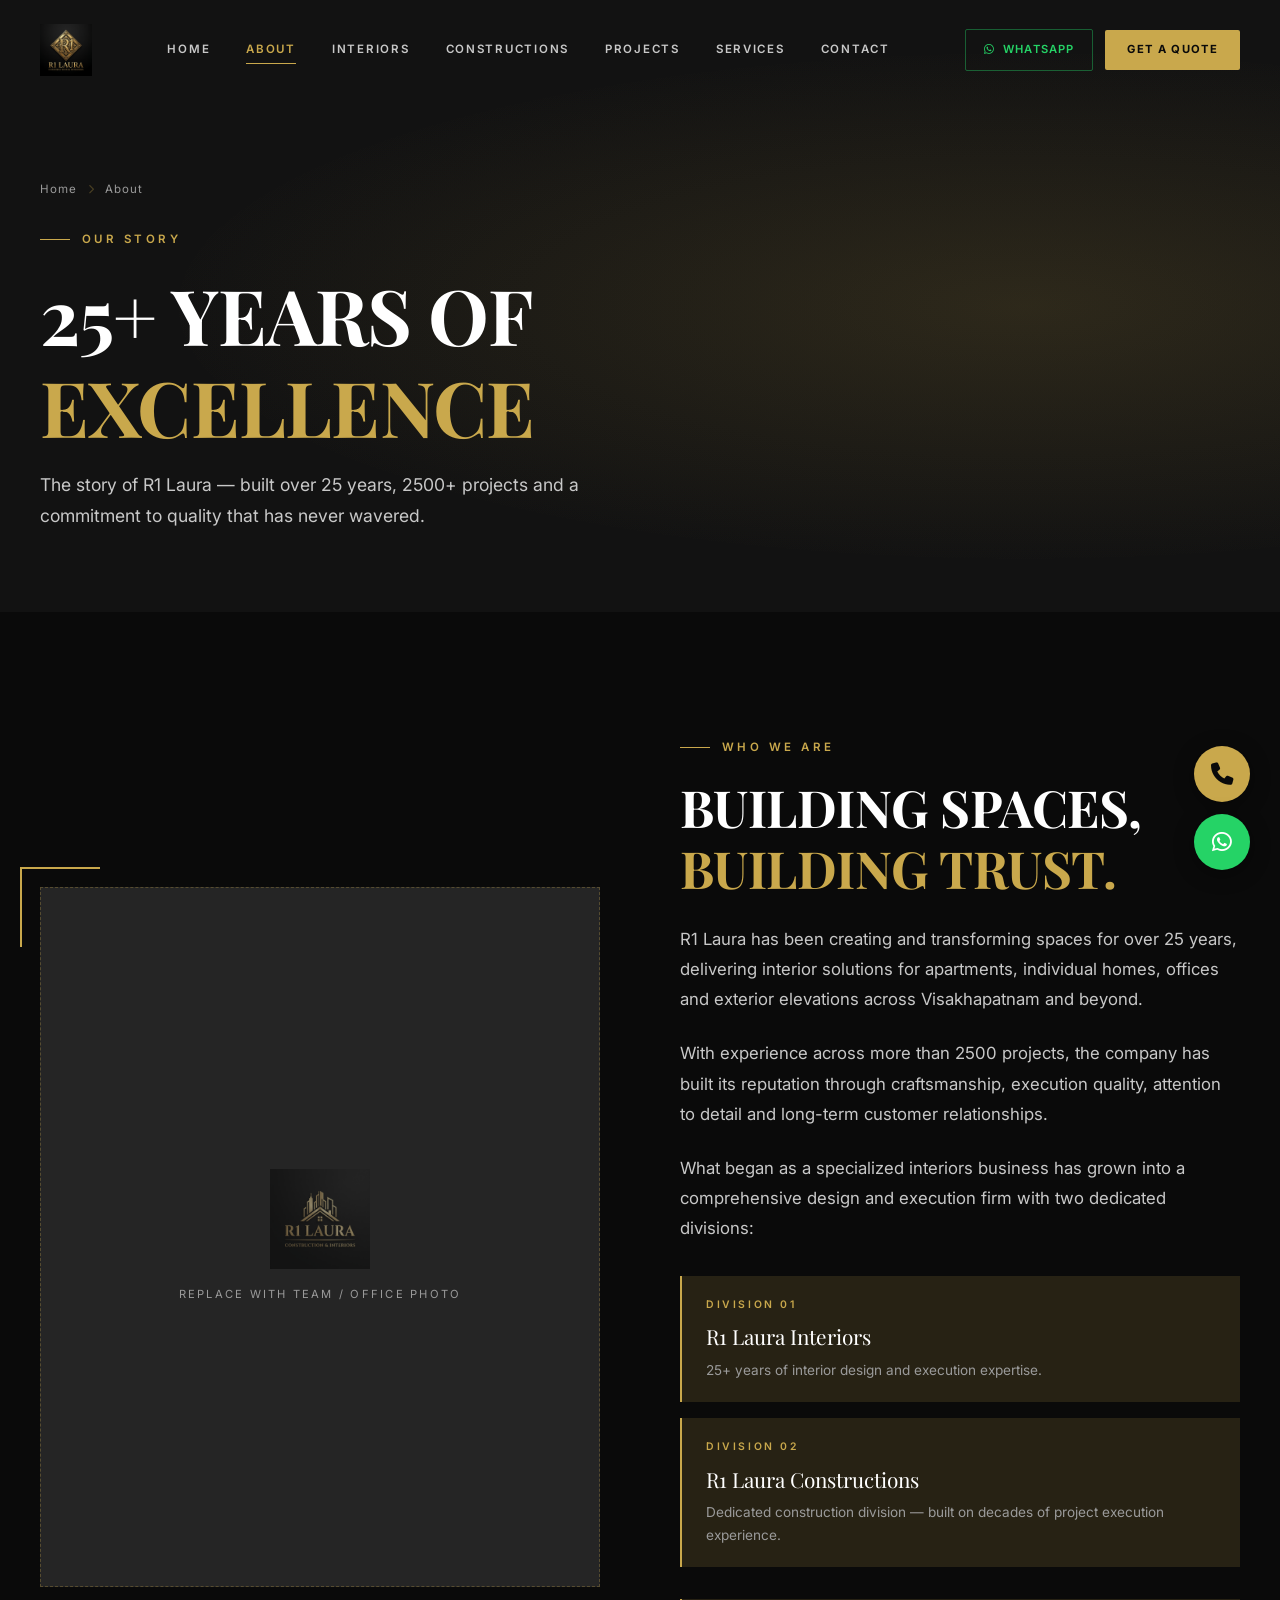
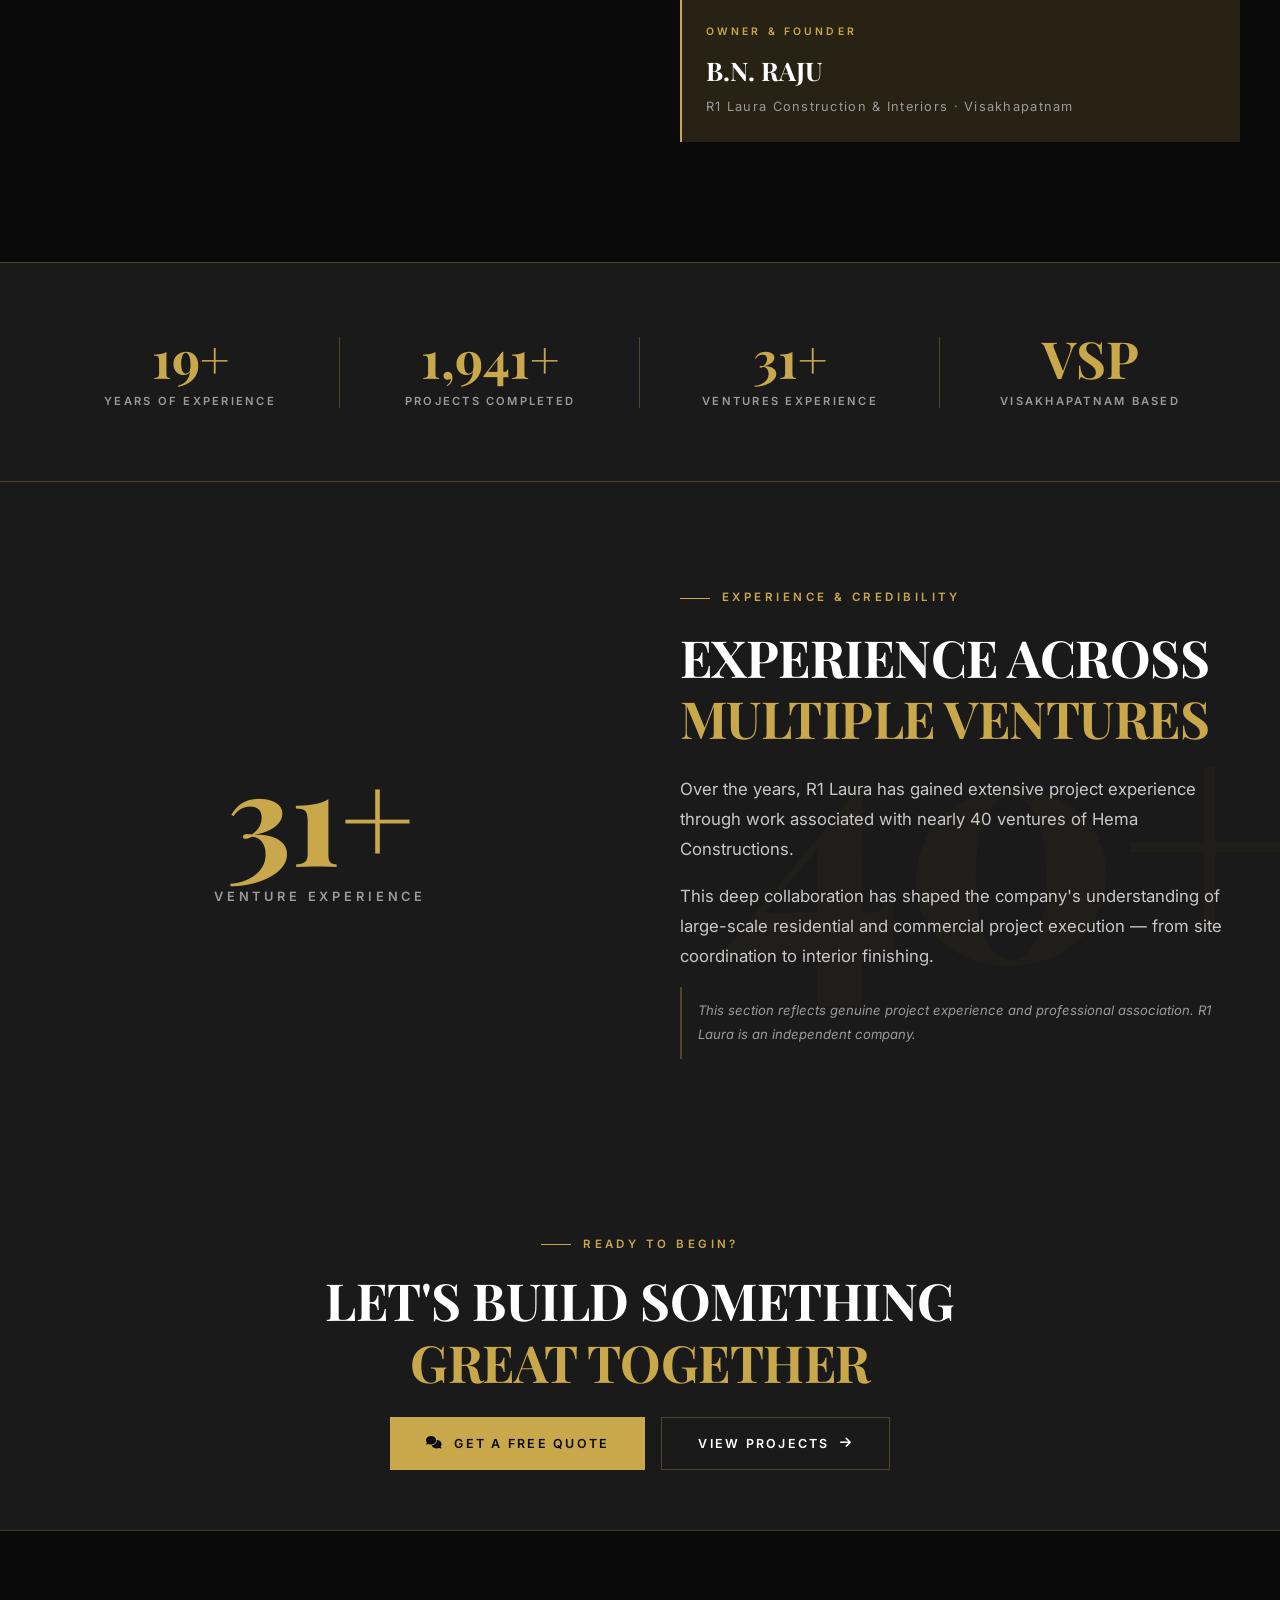
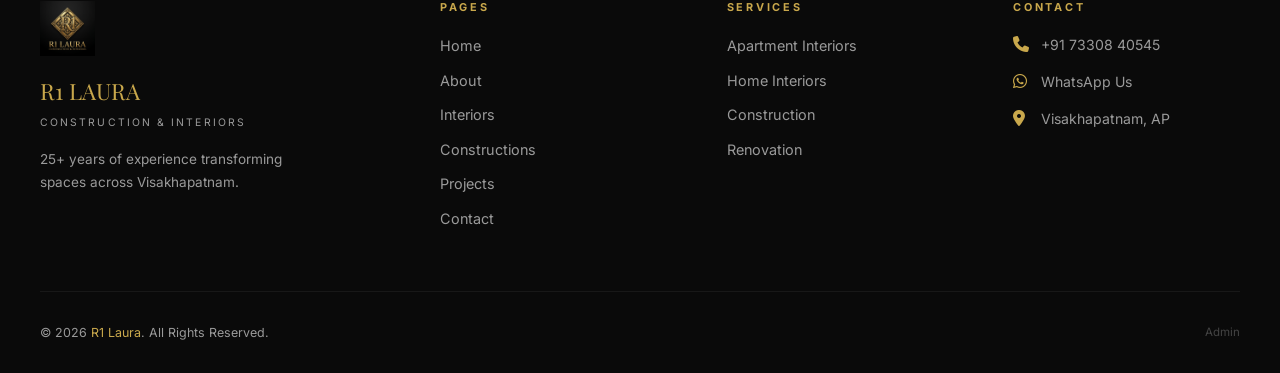
==== about.html @ e06a91b2 "Initial commit" ====
<!DOCTYPE html>
<html lang="en">
<head>
  <meta charset="UTF-8">
  <meta name="viewport" content="width=device-width, initial-scale=1.0">
  <title>About R1 Laura | 25+ Years of Interior & Construction Excellence in Visakhapatnam</title>
  <meta name="description" content="Learn about R1 Laura — Visakhapatnam's trusted interiors and construction company with 25+ years of experience, 2500+ projects and experience across 40+ ventures.">
  <link rel="stylesheet" href="css/main.css">
  <link rel="stylesheet" href="https://cdnjs.cloudflare.com/ajax/libs/font-awesome/6.5.0/css/all.min.css">
</head>
<body>

<!-- NAV -->
<nav id="main-nav" class="scrolled">
  <div class="nav-inner">
    <a href="index.html" class="nav-logo"><img src="assets/logos/logo-primary.png" alt="R1 Laura Logo"></a>
    <div class="nav-links">
      <a href="index.html">Home</a><a href="about.html" class="active">About</a><a href="interiors.html">Interiors</a><a href="constructions.html">Constructions</a><a href="projects.html">Projects</a><a href="services.html">Services</a><a href="contact.html">Contact</a>
    </div>
    <div class="nav-actions">
      <a href="#" class="nav-wa-btn" data-wa><i class="fab fa-whatsapp"></i> WhatsApp</a>
      <a href="index.html#enquiry" class="nav-quote-btn">Get a Quote</a>
    </div>
    <button class="nav-toggle" id="nav-toggle"><span></span><span></span><span></span></button>
  </div>
</nav>
<div class="mobile-menu" id="mobile-menu">
  <button id="mobile-close" style="position:absolute;top:24px;right:24px;background:none;border:none;color:var(--white);font-size:1.5rem;cursor:pointer;"><i class="fas fa-times"></i></button>
  <a href="index.html">Home</a><a href="about.html">About</a><a href="interiors.html">Interiors</a><a href="constructions.html">Constructions</a><a href="projects.html">Projects</a><a href="services.html">Services</a><a href="contact.html">Contact</a>
  <div class="mobile-menu-actions">
    <a href="#" class="btn btn-gold" data-wa><i class="fab fa-whatsapp"></i><span>WhatsApp</span></a>
    <a href="tel:+917330840545" class="btn btn-outline"><i class="fas fa-phone"></i><span>Call</span></a>
  </div>
</div>

<!-- PAGE HERO -->
<section class="page-hero" style="background:var(--dark-section);">
  <div class="page-hero-bg" style="background:radial-gradient(ellipse at 80% 50%, rgba(201,168,76,0.08) 0%, transparent 60%);"></div>
  <div class="container page-hero-content">
    <div class="breadcrumb"><a href="index.html">Home</a><i class="fas fa-chevron-right"></i><span>About</span></div>
    <div class="section-label">Our Story</div>
    <h1>25+ YEARS OF<br><span style="color:var(--gold);">EXCELLENCE</span></h1>
    <p>The story of R1 Laura — built over 25 years, 2500+ projects and a commitment to quality that has never wavered.</p>
  </div>
</section>

<!-- ABOUT DETAIL -->
<section class="section-pad" style="background:var(--black);">
  <div class="container">
    <div class="about-grid">
      <div class="about-image-wrap reveal">
        <div class="about-gold-line"></div>
        <div style="width:100%;aspect-ratio:4/5;background:var(--graphite);display:flex;align-items:center;justify-content:center;flex-direction:column;gap:16px;border:1px dashed var(--gold-border);">
          <img src="assets/logos/logo-secondary.png" alt="R1 Laura" style="height:100px;width:auto;opacity:0.5;">
          <span style="font-size:0.7rem;letter-spacing:0.2em;text-transform:uppercase;color:var(--text-grey);">Replace with team / office photo</span>
        </div>
      </div>
      <div class="about-content reveal reveal-delay-2">
        <div class="section-label">Who We Are</div>
        <h2>BUILDING SPACES,<br><span style="color:var(--gold);">BUILDING TRUST.</span></h2>
        <p>R1 Laura has been creating and transforming spaces for over 25 years, delivering interior solutions for apartments, individual homes, offices and exterior elevations across Visakhapatnam and beyond.</p>
        <p>With experience across more than 2500 projects, the company has built its reputation through craftsmanship, execution quality, attention to detail and long-term customer relationships.</p>
        <p>What began as a specialized interiors business has grown into a comprehensive design and execution firm with two dedicated divisions:</p>
        <div style="margin:2rem 0;display:flex;flex-direction:column;gap:16px;">
          <div style="padding:20px 24px;border-left:2px solid var(--gold);background:var(--gold-muted);">
            <div style="font-size:0.65rem;font-weight:600;letter-spacing:0.25em;text-transform:uppercase;color:var(--gold);margin-bottom:6px;">Division 01</div>
            <div style="font-family:var(--font-serif);font-size:1.3rem;color:var(--white);">R1 Laura Interiors</div>
            <div style="font-size:0.85rem;color:var(--text-grey);margin-top:4px;">25+ years of interior design and execution expertise.</div>
          </div>
          <div style="padding:20px 24px;border-left:2px solid var(--gold);background:var(--gold-muted);">
            <div style="font-size:0.65rem;font-weight:600;letter-spacing:0.25em;text-transform:uppercase;color:var(--gold);margin-bottom:6px;">Division 02</div>
            <div style="font-family:var(--font-serif);font-size:1.3rem;color:var(--white);">R1 Laura Constructions</div>
            <div style="font-size:0.85rem;color:var(--text-grey);margin-top:4px;">Dedicated construction division — built on decades of project execution experience.</div>
          </div>
        </div>
        <div class="about-founder">
          <div class="founder-title">Owner &amp; Founder</div>
          <div class="founder-name">B.N. RAJU</div>
          <div class="founder-sub">R1 Laura Construction &amp; Interiors · Visakhapatnam</div>
        </div>
      </div>
    </div>
  </div>
</section>

<!-- STATS -->
<section class="stats-strip">
  <div class="container">
    <div class="stats-grid">
      <div class="stat-item reveal"><div class="stat-number" data-count="25" data-suffix="+">25+</div><div class="stat-label">Years of Experience</div></div>
      <div class="stat-item reveal reveal-delay-1"><div class="stat-number" data-count="2500" data-suffix="+">2500+</div><div class="stat-label">Projects Completed</div></div>
      <div class="stat-item reveal reveal-delay-2"><div class="stat-number" data-count="40" data-suffix="+">40+</div><div class="stat-label">Ventures Experience</div></div>
      <div class="stat-item reveal reveal-delay-3"><div class="stat-number">VSP</div><div class="stat-label">Visakhapatnam Based</div></div>
    </div>
  </div>
</section>

<!-- VENTURE EXPERIENCE -->
<section class="venture-section section-pad">
  <div class="container">
    <div class="venture-inner">
      <div class="venture-stat reveal"><div class="big-number" data-count="40" data-suffix="+">40+</div><div class="big-label">Venture Experience</div></div>
      <div class="venture-content reveal reveal-delay-2">
        <div class="section-label">Experience &amp; Credibility</div>
        <h2>EXPERIENCE ACROSS<br><span style="color:var(--gold);">MULTIPLE VENTURES</span></h2>
        <p>Over the years, R1 Laura has gained extensive project experience through work associated with nearly 40 ventures of Hema Constructions.</p>
        <p>This deep collaboration has shaped the company's understanding of large-scale residential and commercial project execution — from site coordination to interior finishing.</p>
        <p style="font-size:0.82rem;color:var(--text-grey);margin-top:16px;padding:12px 16px;border-left:2px solid var(--gold-border);font-style:italic;">This section reflects genuine project experience and professional association. R1 Laura is an independent company.</p>
      </div>
    </div>
  </div>
</section>

<!-- CTA -->
<section class="section-pad-sm" style="background:var(--charcoal);">
  <div class="container text-center reveal">
    <div class="section-label" style="display:block;text-align:center;margin-bottom:1rem;">Ready to Begin?</div>
    <h2 style="margin-bottom:1.5rem;">LET'S BUILD SOMETHING<br><span style="color:var(--gold);">GREAT TOGETHER</span></h2>
    <div style="display:flex;gap:16px;justify-content:center;flex-wrap:wrap;">
      <a href="index.html#enquiry" class="btn btn-gold"><i class="fas fa-comments"></i><span>Get a Free Quote</span></a>
      <a href="projects.html" class="btn btn-outline"><span>View Projects</span><i class="fas fa-arrow-right"></i></a>
    </div>
  </div>
</section>

<!-- FOOTER -->
<footer>
  <div class="container">
    <div class="footer-grid">
      <div class="footer-brand">
        <img src="assets/logos/logo-primary.png" alt="R1 Laura">
        <div class="footer-brand-name">R1 LAURA</div>
        <div class="footer-brand-sub">Construction &amp; Interiors</div>
        <p>25+ years of experience transforming spaces across Visakhapatnam.</p>
      </div>
      <div class="footer-col"><h5>Pages</h5><div class="footer-links"><a href="index.html">Home</a><a href="about.html">About</a><a href="interiors.html">Interiors</a><a href="constructions.html">Constructions</a><a href="projects.html">Projects</a><a href="contact.html">Contact</a></div></div>
      <div class="footer-col"><h5>Services</h5><div class="footer-links"><a href="interiors.html">Apartment Interiors</a><a href="interiors.html">Home Interiors</a><a href="constructions.html">Construction</a><a href="constructions.html">Renovation</a></div></div>
      <div class="footer-col"><h5>Contact</h5>
        <div class="footer-contact-item"><i class="fas fa-phone"></i><span><a href="tel:+917330840545">+91 73308 40545</a></span></div>
        <div class="footer-contact-item"><i class="fab fa-whatsapp"></i><span><a href="#" data-wa>WhatsApp Us</a></span></div>
        <div class="footer-contact-item"><i class="fas fa-map-marker-alt"></i><span>Visakhapatnam, AP</span></div>
      </div>
    </div>
    <div class="footer-bottom"><div class="footer-copy">© 2026 <span>R1 Laura</span>. All Rights Reserved.</div><a href="admin/index.html" style="font-size:0.72rem;color:var(--text-grey);opacity:0.4;">Admin</a></div>
  </div>
</footer>

<div class="floating-btns">
  <a href="tel:+917330840545" class="float-btn float-call"><i class="fas fa-phone"></i><div class="float-btn-tooltip">Call Now</div></a>
  <a href="#" class="float-btn float-wa" data-wa><i class="fab fa-whatsapp"></i><div class="float-btn-tooltip">WhatsApp</div></a>
</div>

<script src="js/data.js"></script>
<script src="js/main.js"></script>
</body>
</html>
---- css/main.css ----
/* ============================================================
   R1 LAURA — CONSTRUCTION & INTERIORS
   Main CSS Design System
   ============================================================ */

/* Google Fonts */
@import url('https://fonts.googleapis.com/css2?family=Playfair+Display:ital,wght@0,400;0,500;0,600;0,700;0,800;0,900;1,400;1,600&family=Inter:wght@300;400;500;600;700&family=Cormorant+Garamond:ital,wght@0,300;0,400;0,500;0,600;1,300;1,400&display=swap');

/* ============================================================
   CSS CUSTOM PROPERTIES (DESIGN TOKENS)
   ============================================================ */
:root {
  /* Colors */
  --gold: #C9A84C;
  --gold-light: #E4C97A;
  --gold-dark: #9A7A2E;
  --gold-muted: rgba(201, 168, 76, 0.15);
  --gold-border: rgba(201, 168, 76, 0.3);
  --black: #0A0A0A;
  --charcoal: #1A1A1A;
  --graphite: #252525;
  --dark-section: #121212;
  --white: #FFFFFF;
  --off-white: #F5F2ED;
  --light-grey: #E8E4DE;
  --text-grey: #9A9A9A;
  --text-light: #C8C8C8;

  /* Typography */
  --font-serif: 'Playfair Display', 'Cormorant Garamond', Georgia, serif;
  --font-sans: 'Inter', -apple-system, BlinkMacSystemFont, sans-serif;

  /* Spacing */
  --section-pad: 100px;
  --section-pad-sm: 60px;

  /* Transitions */
  --transition: all 0.35s cubic-bezier(0.4, 0, 0.2, 1);
  --transition-slow: all 0.6s cubic-bezier(0.4, 0, 0.2, 1);

  /* Border radius */
  --radius-sm: 2px;
  --radius: 4px;

  /* Shadows */
  --shadow-gold: 0 4px 30px rgba(201, 168, 76, 0.15);
  --shadow-dark: 0 20px 60px rgba(0, 0, 0, 0.5);
}

/* ============================================================
   RESET & BASE
   ============================================================ */
*, *::before, *::after {
  margin: 0;
  padding: 0;
  box-sizing: border-box;
}

html {
  scroll-behavior: smooth;
  font-size: 16px;
}

body {
  font-family: var(--font-sans);
  background-color: var(--black);
  color: var(--white);
  line-height: 1.7;
  overflow-x: hidden;
  -webkit-font-smoothing: antialiased;
}

img {
  max-width: 100%;
  height: auto;
  display: block;
}

a {
  text-decoration: none;
  color: inherit;
}

ul, ol {
  list-style: none;
}

button {
  cursor: pointer;
  border: none;
  background: none;
  font-family: var(--font-sans);
}

input, textarea, select {
  font-family: var(--font-sans);
}

/* ============================================================
   TYPOGRAPHY
   ============================================================ */
h1, h2, h3, h4, h5 {
  font-family: var(--font-serif);
  font-weight: 700;
  line-height: 1.2;
  letter-spacing: -0.01em;
}

h1 { font-size: clamp(2.5rem, 6vw, 5rem); }
h2 { font-size: clamp(2rem, 4vw, 3.5rem); }
h3 { font-size: clamp(1.4rem, 2.5vw, 2rem); }
h4 { font-size: clamp(1.1rem, 1.8vw, 1.4rem); }
h5 { font-size: 1rem; }

p {
  font-size: 1.05rem;
  font-weight: 400;
  line-height: 1.8;
  color: var(--text-light);
}

.section-label {
  display: inline-block;
  font-family: var(--font-sans);
  font-size: 0.72rem;
  font-weight: 600;
  letter-spacing: 0.3em;
  text-transform: uppercase;
  color: var(--gold);
  margin-bottom: 1.2rem;
}

.section-label::before {
  content: '';
  display: inline-block;
  width: 30px;
  height: 1px;
  background: var(--gold);
  vertical-align: middle;
  margin-right: 12px;
}

/* ============================================================
   BUTTONS
   ============================================================ */
.btn {
  display: inline-flex;
  align-items: center;
  gap: 10px;
  padding: 15px 36px;
  font-family: var(--font-sans);
  font-size: 0.78rem;
  font-weight: 600;
  letter-spacing: 0.18em;
  text-transform: uppercase;
  transition: var(--transition);
  cursor: pointer;
  border: none;
  position: relative;
  overflow: hidden;
}

.btn-gold {
  background: var(--gold);
  color: var(--black);
}

.btn-gold::before {
  content: '';
  position: absolute;
  inset: 0;
  background: var(--gold-light);
  transform: translateX(-100%);
  transition: var(--transition);
}

.btn-gold:hover::before {
  transform: translateX(0);
}

.btn-gold span, .btn-gold i {
  position: relative;
  z-index: 1;
}

.btn-gold:hover {
  box-shadow: var(--shadow-gold);
}

.btn-outline {
  background: transparent;
  color: var(--white);
  border: 1px solid var(--gold-border);
}

.btn-outline:hover {
  background: var(--gold);
  color: var(--black);
  border-color: var(--gold);
}

.btn-dark {
  background: var(--charcoal);
  color: var(--white);
  border: 1px solid rgba(255,255,255,0.1);
}

.btn-dark:hover {
  background: var(--gold);
  color: var(--black);
  border-color: var(--gold);
}

.btn-sm {
  padding: 10px 24px;
  font-size: 0.72rem;
}

/* ============================================================
   LAYOUT
   ============================================================ */
.container {
  width: 100%;
  max-width: 1320px;
  margin: 0 auto;
  padding: 0 40px;
}

.container-narrow {
  max-width: 900px;
  margin: 0 auto;
  padding: 0 40px;
}

section {
  position: relative;
}

.section-pad {
  padding: var(--section-pad) 0;
}

.section-pad-sm {
  padding: var(--section-pad-sm) 0;
}

.section-dark {
  background: var(--dark-section);
}

.section-charcoal {
  background: var(--charcoal);
}

.section-offwhite {
  background: var(--off-white);
  color: var(--black);
}

.section-offwhite p {
  color: #555;
}

.section-offwhite h2,
.section-offwhite h3,
.section-offwhite h4 {
  color: var(--black);
}

/* ============================================================
   NAVIGATION
   ============================================================ */
#main-nav {
  position: fixed;
  top: 0;
  left: 0;
  right: 0;
  z-index: 1000;
  padding: 24px 0;
  transition: var(--transition);
}

#main-nav.transparent {
  background: transparent;
}

#main-nav.scrolled {
  background: rgba(10, 10, 10, 0.98);
  backdrop-filter: blur(20px);
  -webkit-backdrop-filter: blur(20px);
  padding: 14px 0;
  border-bottom: 1px solid rgba(201, 168, 76, 0.15);
  box-shadow: 0 4px 30px rgba(0,0,0,0.5);
}

.nav-inner {
  display: flex;
  align-items: center;
  justify-content: space-between;
  max-width: 1400px;
  margin: 0 auto;
  padding: 0 40px;
}

.nav-logo {
  display: flex;
  align-items: center;
  gap: 12px;
  text-decoration: none;
}

.nav-logo img {
  height: 52px;
  width: auto;
  transition: var(--transition);
}

#main-nav.scrolled .nav-logo img {
  height: 42px;
}

.nav-logo-text {
  display: flex;
  flex-direction: column;
}

.nav-logo-text .brand-name {
  font-family: var(--font-serif);
  font-size: 1.3rem;
  font-weight: 700;
  color: var(--gold);
  letter-spacing: 0.05em;
  line-height: 1;
}

.nav-logo-text .brand-sub {
  font-size: 0.6rem;
  font-weight: 500;
  letter-spacing: 0.25em;
  text-transform: uppercase;
  color: var(--text-grey);
  margin-top: 3px;
}

.nav-links {
  display: flex;
  align-items: center;
  gap: 36px;
}

.nav-links a {
  font-size: 0.72rem;
  font-weight: 600;
  letter-spacing: 0.15em;
  text-transform: uppercase;
  color: var(--text-light);
  transition: var(--transition);
  position: relative;
}

.nav-links a::after {
  content: '';
  position: absolute;
  bottom: -4px;
  left: 0;
  width: 0;
  height: 1px;
  background: var(--gold);
  transition: var(--transition);
}

.nav-links a:hover,
.nav-links a.active {
  color: var(--gold);
}

.nav-links a:hover::after,
.nav-links a.active::after {
  width: 100%;
}

.nav-actions {
  display: flex;
  align-items: center;
  gap: 12px;
}

.nav-wa-btn {
  display: flex;
  align-items: center;
  gap: 8px;
  padding: 10px 18px;
  border: 1px solid rgba(37, 211, 102, 0.4);
  color: #25D366;
  font-size: 0.7rem;
  font-weight: 600;
  letter-spacing: 0.1em;
  text-transform: uppercase;
  transition: var(--transition);
  border-radius: 2px;
}

.nav-wa-btn:hover {
  background: #25D366;
  color: var(--white);
  border-color: #25D366;
}

.nav-quote-btn {
  padding: 10px 22px;
  background: var(--gold);
  color: var(--black);
  font-size: 0.7rem;
  font-weight: 700;
  letter-spacing: 0.12em;
  text-transform: uppercase;
  transition: var(--transition);
  border-radius: 2px;
}

.nav-quote-btn:hover {
  background: var(--gold-light);
  box-shadow: var(--shadow-gold);
}

/* Mobile nav toggle */
.nav-toggle {
  display: none;
  flex-direction: column;
  gap: 5px;
  cursor: pointer;
  padding: 4px;
}

.nav-toggle span {
  display: block;
  width: 24px;
  height: 2px;
  background: var(--white);
  transition: var(--transition);
}

.nav-toggle.open span:nth-child(1) {
  transform: translateY(7px) rotate(45deg);
}

.nav-toggle.open span:nth-child(2) {
  opacity: 0;
}

.nav-toggle.open span:nth-child(3) {
  transform: translateY(-7px) rotate(-45deg);
}

/* Mobile menu */
.mobile-menu {
  display: none;
  position: fixed;
  top: 0;
  left: 0;
  right: 0;
  bottom: 0;
  background: rgba(10,10,10,0.98);
  backdrop-filter: blur(20px);
  z-index: 999;
  flex-direction: column;
  align-items: center;
  justify-content: center;
  gap: 32px;
  padding: 80px 40px 40px;
}

.mobile-menu.open {
  display: flex;
}

.mobile-menu a {
  font-family: var(--font-serif);
  font-size: 2rem;
  color: var(--text-light);
  transition: var(--transition);
  text-align: center;
}

.mobile-menu a:hover {
  color: var(--gold);
}

.mobile-menu-actions {
  display: flex;
  gap: 16px;
  margin-top: 20px;
  flex-wrap: wrap;
  justify-content: center;
}

/* ============================================================
   HERO SECTION
   ============================================================ */
.hero {
  position: relative;
  height: 100vh;
  min-height: 700px;
  display: flex;
  align-items: center;
  overflow: hidden;
}

.hero-bg {
  position: absolute;
  inset: 0;
  background-size: cover;
  background-position: center;
  background-repeat: no-repeat;
  transform: scale(1.05);
  animation: heroZoom 12s ease-out forwards;
}

@keyframes heroZoom {
  to { transform: scale(1); }
}

.hero-overlay {
  position: absolute;
  inset: 0;
  background: linear-gradient(
    135deg,
    rgba(0,0,0,0.85) 0%,
    rgba(0,0,0,0.6) 50%,
    rgba(0,0,0,0.4) 100%
  );
}

.hero-content {
  position: relative;
  z-index: 2;
  max-width: 1400px;
  margin: 0 auto;
  padding: 0 40px;
  padding-top: 80px;
}

.hero-label {
  display: inline-flex;
  align-items: center;
  gap: 12px;
  font-size: 0.7rem;
  font-weight: 600;
  letter-spacing: 0.35em;
  text-transform: uppercase;
  color: var(--gold);
  margin-bottom: 1.5rem;
  animation: fadeUp 0.8s ease-out 0.3s both;
}

.hero-label::before {
  content: '';
  display: block;
  width: 40px;
  height: 1px;
  background: var(--gold);
}

.hero-title {
  font-family: var(--font-serif);
  font-size: clamp(3rem, 7vw, 6.5rem);
  font-weight: 800;
  line-height: 1.05;
  color: var(--white);
  margin-bottom: 1.5rem;
  animation: fadeUp 0.8s ease-out 0.5s both;
}

.hero-title span {
  display: block;
  color: var(--gold);
}

.hero-desc {
  font-size: 1.1rem;
  line-height: 1.8;
  color: rgba(255,255,255,0.75);
  max-width: 560px;
  margin-bottom: 2.5rem;
  animation: fadeUp 0.8s ease-out 0.7s both;
}

.hero-stats {
  display: flex;
  gap: 40px;
  margin-bottom: 3rem;
  animation: fadeUp 0.8s ease-out 0.9s both;
}

.hero-stat-item {
  display: flex;
  flex-direction: column;
  gap: 4px;
}

.hero-stat-num {
  font-family: var(--font-serif);
  font-size: 2.2rem;
  font-weight: 700;
  color: var(--gold);
  line-height: 1;
}

.hero-stat-label {
  font-size: 0.65rem;
  font-weight: 600;
  letter-spacing: 0.2em;
  text-transform: uppercase;
  color: var(--text-grey);
}

.hero-stat-divider {
  width: 1px;
  background: rgba(255,255,255,0.15);
  align-self: stretch;
}

.hero-actions {
  display: flex;
  gap: 16px;
  flex-wrap: wrap;
  animation: fadeUp 0.8s ease-out 1.1s both;
}

.hero-location {
  position: absolute;
  bottom: 40px;
  right: 40px;
  display: flex;
  align-items: center;
  gap: 8px;
  font-size: 0.7rem;
  font-weight: 600;
  letter-spacing: 0.2em;
  text-transform: uppercase;
  color: rgba(255,255,255,0.5);
  z-index: 2;
}

.hero-location i {
  color: var(--gold);
}

.hero-scroll {
  position: absolute;
  bottom: 40px;
  left: 50%;
  transform: translateX(-50%);
  display: flex;
  flex-direction: column;
  align-items: center;
  gap: 8px;
  cursor: pointer;
  z-index: 2;
  animation: fadeUp 0.8s ease-out 1.3s both;
}

.hero-scroll span {
  font-size: 0.6rem;
  font-weight: 600;
  letter-spacing: 0.3em;
  text-transform: uppercase;
  color: rgba(255,255,255,0.4);
}

.scroll-line {
  width: 1px;
  height: 50px;
  background: linear-gradient(to bottom, var(--gold), transparent);
  animation: scrollLine 2s ease-in-out infinite;
}

@keyframes scrollLine {
  0% { transform: scaleY(0); transform-origin: top; }
  50% { transform: scaleY(1); transform-origin: top; }
  51% { transform: scaleY(1); transform-origin: bottom; }
  100% { transform: scaleY(0); transform-origin: bottom; }
}

/* ============================================================
   STATS STRIP
   ============================================================ */
.stats-strip {
  background: var(--charcoal);
  border-top: 1px solid var(--gold-border);
  border-bottom: 1px solid var(--gold-border);
  padding: 50px 0;
}

.stats-grid {
  display: grid;
  grid-template-columns: repeat(4, 1fr);
  gap: 0;
}

.stat-item {
  padding: 20px 40px;
  text-align: center;
  position: relative;
}

.stat-item:not(:last-child)::after {
  content: '';
  position: absolute;
  right: 0;
  top: 20%;
  height: 60%;
  width: 1px;
  background: var(--gold-border);
}

.stat-number {
  font-family: var(--font-serif);
  font-size: clamp(2.5rem, 4vw, 4rem);
  font-weight: 700;
  color: var(--gold);
  line-height: 1;
  margin-bottom: 8px;
}

.stat-label {
  font-size: 0.7rem;
  font-weight: 600;
  letter-spacing: 0.2em;
  text-transform: uppercase;
  color: var(--text-grey);
}

/* ============================================================
   ABOUT SECTION
   ============================================================ */
.about-section {
  padding: var(--section-pad) 0;
  background: var(--black);
}

.about-grid {
  display: grid;
  grid-template-columns: 1fr 1fr;
  gap: 80px;
  align-items: center;
}

.about-image-wrap {
  position: relative;
}

.about-image-main {
  width: 100%;
  aspect-ratio: 4/5;
  object-fit: cover;
  display: block;
}

.about-image-accent {
  position: absolute;
  bottom: -40px;
  right: -40px;
  width: 55%;
  aspect-ratio: 1;
  object-fit: cover;
  border: 4px solid var(--charcoal);
  box-shadow: var(--shadow-dark);
}

.about-gold-line {
  position: absolute;
  top: -20px;
  left: -20px;
  width: 80px;
  height: 80px;
  border-top: 2px solid var(--gold);
  border-left: 2px solid var(--gold);
}

.about-content {
  padding: 20px 0;
}

.about-content h2 {
  margin-bottom: 1.5rem;
  color: var(--white);
}

.about-content p {
  margin-bottom: 1.5rem;
}

.about-founder {
  margin-top: 2rem;
  padding: 24px;
  border-left: 2px solid var(--gold);
  background: var(--gold-muted);
}

.founder-title {
  font-size: 0.65rem;
  font-weight: 600;
  letter-spacing: 0.3em;
  text-transform: uppercase;
  color: var(--gold);
  margin-bottom: 8px;
}

.founder-name {
  font-family: var(--font-serif);
  font-size: 1.6rem;
  font-weight: 700;
  color: var(--white);
}

.founder-sub {
  font-size: 0.8rem;
  color: var(--text-grey);
  margin-top: 4px;
  letter-spacing: 0.1em;
}

/* ============================================================
   DIVISIONS SECTION
   ============================================================ */
.divisions-section {
  background: var(--dark-section);
  padding: var(--section-pad) 0;
}

.divisions-header {
  text-align: center;
  margin-bottom: 60px;
}

.divisions-grid {
  display: grid;
  grid-template-columns: 1fr 1fr;
  gap: 3px;
}

.division-card {
  position: relative;
  overflow: hidden;
  min-height: 600px;
  display: flex;
  align-items: flex-end;
}

.division-bg {
  position: absolute;
  inset: 0;
  background-size: cover;
  background-position: center;
  transition: var(--transition-slow);
}

.division-card:hover .division-bg {
  transform: scale(1.05);
}

.division-overlay {
  position: absolute;
  inset: 0;
  background: linear-gradient(
    to top,
    rgba(0,0,0,0.95) 0%,
    rgba(0,0,0,0.6) 50%,
    rgba(0,0,0,0.2) 100%
  );
}

.division-content {
  position: relative;
  z-index: 2;
  padding: 50px 50px;
  width: 100%;
}

.division-tag {
  display: inline-block;
  font-size: 0.65rem;
  font-weight: 600;
  letter-spacing: 0.3em;
  text-transform: uppercase;
  color: var(--gold);
  margin-bottom: 16px;
  padding: 4px 12px;
  border: 1px solid var(--gold-border);
}

.division-content h3 {
  font-size: clamp(1.8rem, 3vw, 2.5rem);
  color: var(--white);
  margin-bottom: 1rem;
}

.division-content p {
  font-size: 0.95rem;
  margin-bottom: 1.5rem;
  max-width: 400px;
}

.division-services {
  display: flex;
  flex-wrap: wrap;
  gap: 8px;
  margin-bottom: 2rem;
}

.service-tag {
  font-size: 0.65rem;
  font-weight: 500;
  letter-spacing: 0.1em;
  text-transform: uppercase;
  color: var(--text-grey);
  padding: 5px 12px;
  border: 1px solid rgba(255,255,255,0.1);
}

/* ============================================================
   PROJECTS SECTION
   ============================================================ */
.projects-section {
  padding: var(--section-pad) 0;
  background: var(--black);
}

.projects-header {
  text-align: center;
  margin-bottom: 50px;
}

.filter-tabs {
  display: flex;
  justify-content: center;
  flex-wrap: wrap;
  gap: 8px;
  margin-bottom: 50px;
}

.filter-tab {
  padding: 9px 20px;
  font-size: 0.7rem;
  font-weight: 600;
  letter-spacing: 0.15em;
  text-transform: uppercase;
  color: var(--text-grey);
  border: 1px solid rgba(255,255,255,0.1);
  background: transparent;
  cursor: pointer;
  transition: var(--transition);
  border-radius: 2px;
}

.filter-tab:hover,
.filter-tab.active {
  color: var(--black);
  background: var(--gold);
  border-color: var(--gold);
}

.projects-grid {
  display: grid;
  grid-template-columns: repeat(3, 1fr);
  gap: 24px;
}

.project-card {
  position: relative;
  overflow: hidden;
  cursor: pointer;
  background: var(--charcoal);
}

.project-card-img {
  aspect-ratio: 4/3;
  object-fit: cover;
  width: 100%;
  transition: var(--transition-slow);
  display: block;
}

.project-card:hover .project-card-img {
  transform: scale(1.08);
}

.project-card-overlay {
  position: absolute;
  inset: 0;
  background: linear-gradient(to top, rgba(0,0,0,0.9) 0%, transparent 60%);
  opacity: 0;
  transition: var(--transition);
}

.project-card:hover .project-card-overlay {
  opacity: 1;
}

.project-card-info {
  position: absolute;
  bottom: 0;
  left: 0;
  right: 0;
  padding: 24px;
  transform: translateY(20px);
  opacity: 0;
  transition: var(--transition);
}

.project-card:hover .project-card-info {
  transform: translateY(0);
  opacity: 1;
}

.project-card-label {
  font-size: 0.62rem;
  font-weight: 600;
  letter-spacing: 0.2em;
  text-transform: uppercase;
  color: var(--gold);
  margin-bottom: 6px;
}

.project-card-title {
  font-family: var(--font-serif);
  font-size: 1.2rem;
  color: var(--white);
}

.project-card-location {
  font-size: 0.75rem;
  color: var(--text-grey);
  margin-top: 4px;
}

/* Placeholder cards */
.project-placeholder {
  aspect-ratio: 4/3;
  background: var(--graphite);
  display: flex;
  align-items: center;
  justify-content: center;
  flex-direction: column;
  gap: 12px;
  border: 1px dashed rgba(201,168,76,0.2);
}

.project-placeholder i {
  font-size: 2rem;
  color: var(--gold-border);
}

.project-placeholder span {
  font-size: 0.7rem;
  letter-spacing: 0.2em;
  text-transform: uppercase;
  color: var(--text-grey);
}

/* ============================================================
   HEMA CONSTRUCTIONS SECTION
   ============================================================ */
.venture-section {
  padding: var(--section-pad) 0;
  background: var(--charcoal);
  position: relative;
  overflow: hidden;
}

.venture-section::before {
  content: '40+';
  position: absolute;
  right: -20px;
  top: 50%;
  transform: translateY(-50%);
  font-family: var(--font-serif);
  font-size: 20rem;
  font-weight: 900;
  color: rgba(201,168,76,0.03);
  line-height: 1;
  pointer-events: none;
  user-select: none;
}

.venture-inner {
  display: grid;
  grid-template-columns: 1fr 1fr;
  gap: 80px;
  align-items: center;
}

.venture-stat {
  text-align: center;
}

.venture-stat .big-number {
  font-family: var(--font-serif);
  font-size: clamp(5rem, 10vw, 9rem);
  font-weight: 800;
  color: var(--gold);
  line-height: 1;
}

.venture-stat .big-label {
  font-size: 0.8rem;
  font-weight: 600;
  letter-spacing: 0.3em;
  text-transform: uppercase;
  color: var(--text-grey);
  margin-top: 8px;
}

.venture-content h2 {
  margin-bottom: 1.5rem;
}

.venture-content p {
  margin-bottom: 1rem;
}

/* ============================================================
   WHY CHOOSE US
   ============================================================ */
.why-section {
  padding: var(--section-pad) 0;
  background: var(--black);
}

.why-grid {
  display: grid;
  grid-template-columns: repeat(4, 1fr);
  gap: 1px;
  background: var(--gold-border);
  border: 1px solid var(--gold-border);
}

.why-card {
  background: var(--charcoal);
  padding: 40px 30px;
  transition: var(--transition);
}

.why-card:hover {
  background: var(--graphite);
}

.why-icon {
  width: 48px;
  height: 48px;
  border: 1px solid var(--gold-border);
  display: flex;
  align-items: center;
  justify-content: center;
  margin-bottom: 20px;
  transition: var(--transition);
}

.why-card:hover .why-icon {
  background: var(--gold);
  border-color: var(--gold);
}

.why-icon i {
  color: var(--gold);
  font-size: 1.2rem;
  transition: var(--transition);
}

.why-card:hover .why-icon i {
  color: var(--black);
}

.why-card h4 {
  font-size: 1rem;
  margin-bottom: 10px;
  color: var(--white);
}

.why-card p {
  font-size: 0.85rem;
  color: var(--text-grey);
  line-height: 1.6;
}

/* ============================================================
   PROCESS SECTION
   ============================================================ */
.process-section {
  padding: var(--section-pad) 0;
  background: var(--dark-section);
}

.process-grid {
  display: grid;
  grid-template-columns: repeat(6, 1fr);
  gap: 0;
  position: relative;
}

.process-grid::before {
  content: '';
  position: absolute;
  top: 40px;
  left: 10%;
  right: 10%;
  height: 1px;
  background: var(--gold-border);
}

.process-step {
  padding: 20px 20px;
  text-align: center;
  position: relative;
}

.step-number {
  width: 80px;
  height: 80px;
  background: var(--charcoal);
  border: 1px solid var(--gold-border);
  border-radius: 50%;
  display: flex;
  align-items: center;
  justify-content: center;
  margin: 0 auto 24px;
  font-family: var(--font-serif);
  font-size: 1.4rem;
  font-weight: 700;
  color: var(--gold);
  position: relative;
  z-index: 1;
  transition: var(--transition);
}

.process-step:hover .step-number {
  background: var(--gold);
  color: var(--black);
  border-color: var(--gold);
}

.step-title {
  font-family: var(--font-serif);
  font-size: 1rem;
  font-weight: 600;
  color: var(--white);
  margin-bottom: 8px;
}

.step-desc {
  font-size: 0.82rem;
  color: var(--text-grey);
  line-height: 1.6;
}

/* ============================================================
   TESTIMONIALS
   ============================================================ */
.testimonials-section {
  padding: var(--section-pad) 0;
  background: var(--charcoal);
}

.testimonials-header {
  text-align: center;
  margin-bottom: 60px;
}

.testimonials-grid {
  display: grid;
  grid-template-columns: repeat(3, 1fr);
  gap: 24px;
}

.testimonial-card {
  background: var(--graphite);
  padding: 40px 36px;
  border: 1px solid var(--gold-border);
  position: relative;
  transition: var(--transition);
}

.testimonial-card::before {
  content: '"';
  position: absolute;
  top: 20px;
  left: 30px;
  font-family: var(--font-serif);
  font-size: 5rem;
  color: var(--gold);
  opacity: 0.2;
  line-height: 1;
}

.testimonial-card:hover {
  border-color: var(--gold);
  transform: translateY(-4px);
  box-shadow: var(--shadow-gold);
}

.testimonial-text {
  font-size: 0.95rem;
  line-height: 1.8;
  color: var(--text-light);
  margin-bottom: 24px;
  position: relative;
  z-index: 1;
}

.testimonial-author {
  border-top: 1px solid var(--gold-border);
  padding-top: 16px;
}

.author-name {
  font-family: var(--font-serif);
  font-size: 1rem;
  color: var(--white);
}

.author-project {
  font-size: 0.7rem;
  letter-spacing: 0.1em;
  color: var(--gold);
  text-transform: uppercase;
  margin-top: 4px;
}

/* ============================================================
   ENQUIRY SECTION
   ============================================================ */
.enquiry-section {
  padding: var(--section-pad) 0;
  background: var(--black);
}

.enquiry-inner {
  display: grid;
  grid-template-columns: 1fr 1.4fr;
  gap: 80px;
  align-items: start;
}

.enquiry-info h2 {
  margin-bottom: 1.5rem;
}

.enquiry-info p {
  margin-bottom: 2rem;
}

.enquiry-contact-items {
  display: flex;
  flex-direction: column;
  gap: 20px;
}

.enquiry-contact-item {
  display: flex;
  align-items: center;
  gap: 16px;
}

.contact-icon {
  width: 44px;
  height: 44px;
  border: 1px solid var(--gold-border);
  display: flex;
  align-items: center;
  justify-content: center;
  flex-shrink: 0;
}

.contact-icon i {
  color: var(--gold);
  font-size: 1rem;
}

.contact-item-label {
  font-size: 0.65rem;
  font-weight: 600;
  letter-spacing: 0.2em;
  text-transform: uppercase;
  color: var(--text-grey);
}

.contact-item-value {
  font-size: 1rem;
  color: var(--white);
  margin-top: 2px;
}

/* Form styles */
.enquiry-form {
  background: var(--charcoal);
  padding: 50px;
  border: 1px solid var(--gold-border);
}

.form-title {
  font-family: var(--font-serif);
  font-size: 1.8rem;
  color: var(--white);
  margin-bottom: 2rem;
}

.form-grid {
  display: grid;
  grid-template-columns: 1fr 1fr;
  gap: 20px;
}

.form-group {
  display: flex;
  flex-direction: column;
  gap: 8px;
}

.form-group.full {
  grid-column: 1 / -1;
}

.form-group label {
  font-size: 0.68rem;
  font-weight: 600;
  letter-spacing: 0.15em;
  text-transform: uppercase;
  color: var(--text-grey);
}

.form-group label .required {
  color: var(--gold);
  margin-left: 4px;
}

.form-control {
  background: var(--graphite);
  border: 1px solid rgba(255,255,255,0.1);
  color: var(--white);
  padding: 14px 18px;
  font-size: 0.95rem;
  outline: none;
  transition: var(--transition);
  border-radius: 2px;
  width: 100%;
}

.form-control:focus {
  border-color: var(--gold);
  background: rgba(201,168,76,0.05);
}

.form-control::placeholder {
  color: rgba(255,255,255,0.2);
}

select.form-control {
  appearance: none;
  background-image: url("data:image/svg+xml,%3Csvg xmlns='http://www.w3.org/2000/svg' width='12' height='8' viewBox='0 0 12 8'%3E%3Cpath fill='%23C9A84C' d='M1 1l5 5 5-5'/%3E%3C/svg%3E");
  background-repeat: no-repeat;
  background-position: right 16px center;
  padding-right: 40px;
  cursor: pointer;
}

select.form-control option {
  background: var(--graphite);
  color: var(--white);
}

textarea.form-control {
  resize: vertical;
  min-height: 110px;
}

.form-submit {
  margin-top: 10px;
  width: 100%;
  padding: 18px;
  background: var(--gold);
  color: var(--black);
  font-size: 0.8rem;
  font-weight: 700;
  letter-spacing: 0.2em;
  text-transform: uppercase;
  border: none;
  cursor: pointer;
  transition: var(--transition);
  display: flex;
  align-items: center;
  justify-content: center;
  gap: 10px;
}

.form-submit:hover {
  background: var(--gold-light);
  box-shadow: var(--shadow-gold);
}

.form-note {
  margin-top: 12px;
  font-size: 0.75rem;
  color: var(--text-grey);
  text-align: center;
}

/* ============================================================
   CONTACT SECTION
   ============================================================ */
.contact-section {
  padding: var(--section-pad) 0;
  background: var(--dark-section);
}

.map-placeholder {
  width: 100%;
  height: 350px;
  background: var(--graphite);
  display: flex;
  align-items: center;
  justify-content: center;
  flex-direction: column;
  gap: 12px;
  border: 1px dashed var(--gold-border);
  margin-top: 40px;
}

.map-placeholder i {
  font-size: 2.5rem;
  color: var(--gold-border);
}

.map-placeholder span {
  font-size: 0.75rem;
  letter-spacing: 0.2em;
  color: var(--text-grey);
}

/* ============================================================
   FOOTER
   ============================================================ */
footer {
  background: var(--black);
  border-top: 1px solid var(--gold-border);
  padding: 70px 0 30px;
}

.footer-grid {
  display: grid;
  grid-template-columns: 1.5fr 1fr 1fr 1fr;
  gap: 60px;
  margin-bottom: 60px;
}

.footer-brand img {
  height: 55px;
  width: auto;
  margin-bottom: 16px;
}

.footer-brand-name {
  font-family: var(--font-serif);
  font-size: 1.4rem;
  color: var(--gold);
  margin-bottom: 4px;
}

.footer-brand-sub {
  font-size: 0.65rem;
  letter-spacing: 0.2em;
  text-transform: uppercase;
  color: var(--text-grey);
  margin-bottom: 16px;
}

.footer-brand p {
  font-size: 0.85rem;
  line-height: 1.7;
  color: var(--text-grey);
  max-width: 280px;
}

.footer-col h5 {
  font-family: var(--font-sans);
  font-size: 0.68rem;
  font-weight: 700;
  letter-spacing: 0.25em;
  text-transform: uppercase;
  color: var(--gold);
  margin-bottom: 20px;
}

.footer-links {
  display: flex;
  flex-direction: column;
  gap: 10px;
}

.footer-links a {
  font-size: 0.9rem;
  color: var(--text-grey);
  transition: var(--transition);
  display: inline-flex;
  align-items: center;
  gap: 8px;
}

.footer-links a:hover {
  color: var(--gold);
  padding-left: 6px;
}

.footer-contact-item {
  display: flex;
  align-items: flex-start;
  gap: 12px;
  margin-bottom: 16px;
}

.footer-contact-item i {
  color: var(--gold);
  margin-top: 2px;
  width: 16px;
  flex-shrink: 0;
}

.footer-contact-item span {
  font-size: 0.88rem;
  color: var(--text-grey);
  line-height: 1.5;
}

.footer-contact-item a {
  color: var(--text-grey);
  transition: var(--transition);
}

.footer-contact-item a:hover {
  color: var(--gold);
}

.footer-bottom {
  border-top: 1px solid rgba(255,255,255,0.06);
  padding-top: 30px;
  display: flex;
  align-items: center;
  justify-content: space-between;
}

.footer-copy {
  font-size: 0.78rem;
  color: var(--text-grey);
}

.footer-copy span {
  color: var(--gold);
}

/* ============================================================
   FLOATING BUTTONS
   ============================================================ */
.floating-btns {
  position: fixed;
  bottom: 30px;
  right: 30px;
  display: flex;
  flex-direction: column;
  gap: 12px;
  z-index: 900;
}

.float-btn {
  width: 56px;
  height: 56px;
  border-radius: 50%;
  display: flex;
  align-items: center;
  justify-content: center;
  font-size: 1.4rem;
  box-shadow: 0 4px 20px rgba(0,0,0,0.4);
  transition: var(--transition);
  position: relative;
  cursor: pointer;
  text-decoration: none;
}

.float-btn:hover {
  transform: scale(1.1);
  box-shadow: 0 8px 30px rgba(0,0,0,0.5);
}

.float-wa {
  background: #25D366;
  color: var(--white);
}

.float-call {
  background: var(--gold);
  color: var(--black);
}

.float-btn-tooltip {
  position: absolute;
  right: 68px;
  top: 50%;
  transform: translateY(-50%);
  background: rgba(10,10,10,0.9);
  color: var(--white);
  font-size: 0.7rem;
  font-weight: 600;
  letter-spacing: 0.1em;
  text-transform: uppercase;
  padding: 6px 12px;
  white-space: nowrap;
  pointer-events: none;
  opacity: 0;
  transition: var(--transition);
  border: 1px solid rgba(255,255,255,0.1);
}

.float-btn:hover .float-btn-tooltip {
  opacity: 1;
}

/* ============================================================
   PAGE HERO (Inner pages)
   ============================================================ */
.page-hero {
  padding: 180px 0 80px;
  background: var(--dark-section);
  position: relative;
  overflow: hidden;
}

.page-hero::before {
  content: '';
  position: absolute;
  inset: 0;
  background: radial-gradient(ellipse at 80% 50%, rgba(201,168,76,0.08) 0%, transparent 60%);
}

.page-hero-content {
  position: relative;
  z-index: 1;
}

.page-hero h1 {
  color: var(--white);
  margin-bottom: 1rem;
}

.page-hero p {
  font-size: 1.1rem;
  max-width: 600px;
  margin-top: 1rem;
}

.page-hero-bg {
  position: absolute;
  inset: 0;
  background-size: cover;
  background-position: center;
}

.page-hero-bg-overlay {
  position: absolute;
  inset: 0;
  background: linear-gradient(to right, rgba(0,0,0,0.9) 40%, rgba(0,0,0,0.5) 100%);
}

/* ============================================================
   SERVICE CARDS
   ============================================================ */
.services-grid {
  display: grid;
  grid-template-columns: repeat(3, 1fr);
  gap: 24px;
}

.service-card {
  background: var(--charcoal);
  border: 1px solid rgba(255,255,255,0.06);
  padding: 40px 30px;
  transition: var(--transition);
  position: relative;
  overflow: hidden;
}

.service-card::after {
  content: '';
  position: absolute;
  bottom: 0;
  left: 0;
  right: 0;
  height: 2px;
  background: var(--gold);
  transform: scaleX(0);
  transition: var(--transition);
}

.service-card:hover::after {
  transform: scaleX(1);
}

.service-card:hover {
  border-color: var(--gold-border);
  transform: translateY(-4px);
  box-shadow: var(--shadow-dark);
}

.service-card-icon {
  width: 52px;
  height: 52px;
  border: 1px solid var(--gold-border);
  display: flex;
  align-items: center;
  justify-content: center;
  margin-bottom: 20px;
  transition: var(--transition);
}

.service-card-icon i {
  color: var(--gold);
  font-size: 1.3rem;
  transition: var(--transition);
}

.service-card:hover .service-card-icon {
  background: var(--gold);
}

.service-card:hover .service-card-icon i {
  color: var(--black);
}

.service-card h4 {
  margin-bottom: 12px;
  color: var(--white);
}

.service-card p {
  font-size: 0.88rem;
  color: var(--text-grey);
  line-height: 1.7;
}

/* ============================================================
   ANIMATIONS
   ============================================================ */
@keyframes fadeUp {
  from {
    opacity: 0;
    transform: translateY(30px);
  }
  to {
    opacity: 1;
    transform: translateY(0);
  }
}

@keyframes fadeIn {
  from { opacity: 0; }
  to { opacity: 1; }
}

.reveal {
  opacity: 0;
  transform: translateY(40px);
  transition: opacity 0.7s ease, transform 0.7s ease;
}

.reveal.revealed {
  opacity: 1;
  transform: translateY(0);
}

.reveal-delay-1 { transition-delay: 0.1s; }
.reveal-delay-2 { transition-delay: 0.2s; }
.reveal-delay-3 { transition-delay: 0.3s; }
.reveal-delay-4 { transition-delay: 0.4s; }
.reveal-delay-5 { transition-delay: 0.5s; }
.reveal-delay-6 { transition-delay: 0.6s; }

/* Gold line animation */
.gold-line {
  display: block;
  width: 60px;
  height: 2px;
  background: var(--gold);
  margin: 0 auto 24px;
}

/* ============================================================
   LIGHTBOX
   ============================================================ */
.lightbox {
  display: none;
  position: fixed;
  inset: 0;
  background: rgba(0,0,0,0.95);
  z-index: 2000;
  align-items: center;
  justify-content: center;
}

.lightbox.open {
  display: flex;
}

.lightbox-inner {
  max-width: 90vw;
  max-height: 90vh;
  position: relative;
}

.lightbox-img {
  max-width: 90vw;
  max-height: 80vh;
  object-fit: contain;
}

.lightbox-close {
  position: absolute;
  top: -40px;
  right: 0;
  width: 40px;
  height: 40px;
  display: flex;
  align-items: center;
  justify-content: center;
  color: var(--white);
  font-size: 1.5rem;
  cursor: pointer;
  transition: var(--transition);
}

.lightbox-close:hover {
  color: var(--gold);
}

.lightbox-caption {
  color: var(--text-light);
  text-align: center;
  margin-top: 16px;
  font-size: 0.9rem;
}

/* ============================================================
   BREADCRUMB
   ============================================================ */
.breadcrumb {
  display: flex;
  align-items: center;
  gap: 10px;
  font-size: 0.72rem;
  color: var(--text-grey);
  margin-bottom: 1.5rem;
  letter-spacing: 0.1em;
}

.breadcrumb a {
  color: var(--text-grey);
  transition: var(--transition);
}

.breadcrumb a:hover {
  color: var(--gold);
}

.breadcrumb i {
  font-size: 0.6rem;
  color: var(--gold-border);
}

/* ============================================================
   SECTION DECORATIONS
   ============================================================ */
.section-divider {
  display: flex;
  align-items: center;
  gap: 20px;
  margin: 20px 0;
}

.section-divider span {
  flex: 1;
  height: 1px;
  background: var(--gold-border);
}

.section-divider i {
  color: var(--gold);
  font-size: 0.8rem;
}

/* ============================================================
   RESPONSIVE
   ============================================================ */
@media (max-width: 1200px) {
  .container { padding: 0 30px; }
  .nav-inner { padding: 0 30px; }
  .hero-content { padding: 0 30px; padding-top: 80px; }
  
  .projects-grid { grid-template-columns: repeat(2, 1fr); }
  .why-grid { grid-template-columns: repeat(2, 1fr); }
  .footer-grid { grid-template-columns: 1fr 1fr; gap: 40px; }
  .process-grid { grid-template-columns: repeat(3, 1fr); }
  .process-grid::before { display: none; }
}

@media (max-width: 900px) {
  :root {
    --section-pad: 70px;
  }
  
  .nav-links { display: none; }
  .nav-actions { display: none; }
  .nav-toggle { display: flex; }
  
  .about-grid { grid-template-columns: 1fr; }
  .about-image-accent { display: none; }
  .divisions-grid { grid-template-columns: 1fr; }
  .division-card { min-height: 450px; }
  
  .stats-grid { grid-template-columns: repeat(2, 1fr); }
  .stat-item:nth-child(2)::after { display: none; }
  
  .enquiry-inner { grid-template-columns: 1fr; gap: 50px; }
  .venture-inner { grid-template-columns: 1fr; gap: 40px; }
  .venture-stat { order: -1; }
  
  .testimonials-grid { grid-template-columns: 1fr; }
  .services-grid { grid-template-columns: 1fr 1fr; }
  
  .process-grid { grid-template-columns: repeat(2, 1fr); }
  .footer-grid { grid-template-columns: 1fr; gap: 30px; }
}

@media (max-width: 600px) {
  :root {
    --section-pad: 50px;
  }
  
  .container { padding: 0 20px; }
  .hero-content { padding: 0 20px; padding-top: 80px; }
  .nav-inner { padding: 0 20px; }
  .enquiry-form { padding: 30px 20px; }
  
  .hero-stats { gap: 20px; flex-wrap: wrap; }
  .hero-stat-divider { display: none; }
  .hero-actions { flex-direction: column; }
  .hero-actions .btn { width: 100%; justify-content: center; }
  
  .projects-grid { grid-template-columns: 1fr; }
  .services-grid { grid-template-columns: 1fr; }
  .why-grid { grid-template-columns: 1fr; }
  .form-grid { grid-template-columns: 1fr; }
  .stats-grid { grid-template-columns: 1fr 1fr; }
  
  .process-grid { grid-template-columns: 1fr; }
  
  .floating-btns { bottom: 20px; right: 16px; }
  
  .division-content { padding: 30px; }
}

/* ============================================================
   UTILITY
   ============================================================ */
.text-center { text-align: center; }
.text-gold { color: var(--gold); }
.text-white { color: var(--white); }
.text-grey { color: var(--text-grey); }
.mb-1 { margin-bottom: 0.5rem; }
.mb-2 { margin-bottom: 1rem; }
.mb-3 { margin-bottom: 1.5rem; }
.mb-4 { margin-bottom: 2rem; }
.mb-5 { margin-bottom: 3rem; }
.mt-2 { margin-top: 1rem; }
.mt-3 { margin-top: 1.5rem; }
.mt-4 { margin-top: 2rem; }
.d-flex { display: flex; }
.gap-2 { gap: 1rem; }
.flex-wrap { flex-wrap: wrap; }
.align-center { align-items: center; }
.justify-center { justify-content: center; }
.hidden { display: none !important; }

/* Page-specific image placeholders */
.img-placeholder {
  background: var(--graphite);
  display: flex;
  align-items: center;
  justify-content: center;
  flex-direction: column;
  gap: 12px;
  color: var(--text-grey);
  border: 1px dashed var(--gold-border);
}

.img-placeholder i {
  font-size: 2rem;
  color: var(--gold-border);
}

.img-placeholder span {
  font-size: 0.7rem;
  letter-spacing: 0.2em;
  text-transform: uppercase;
}
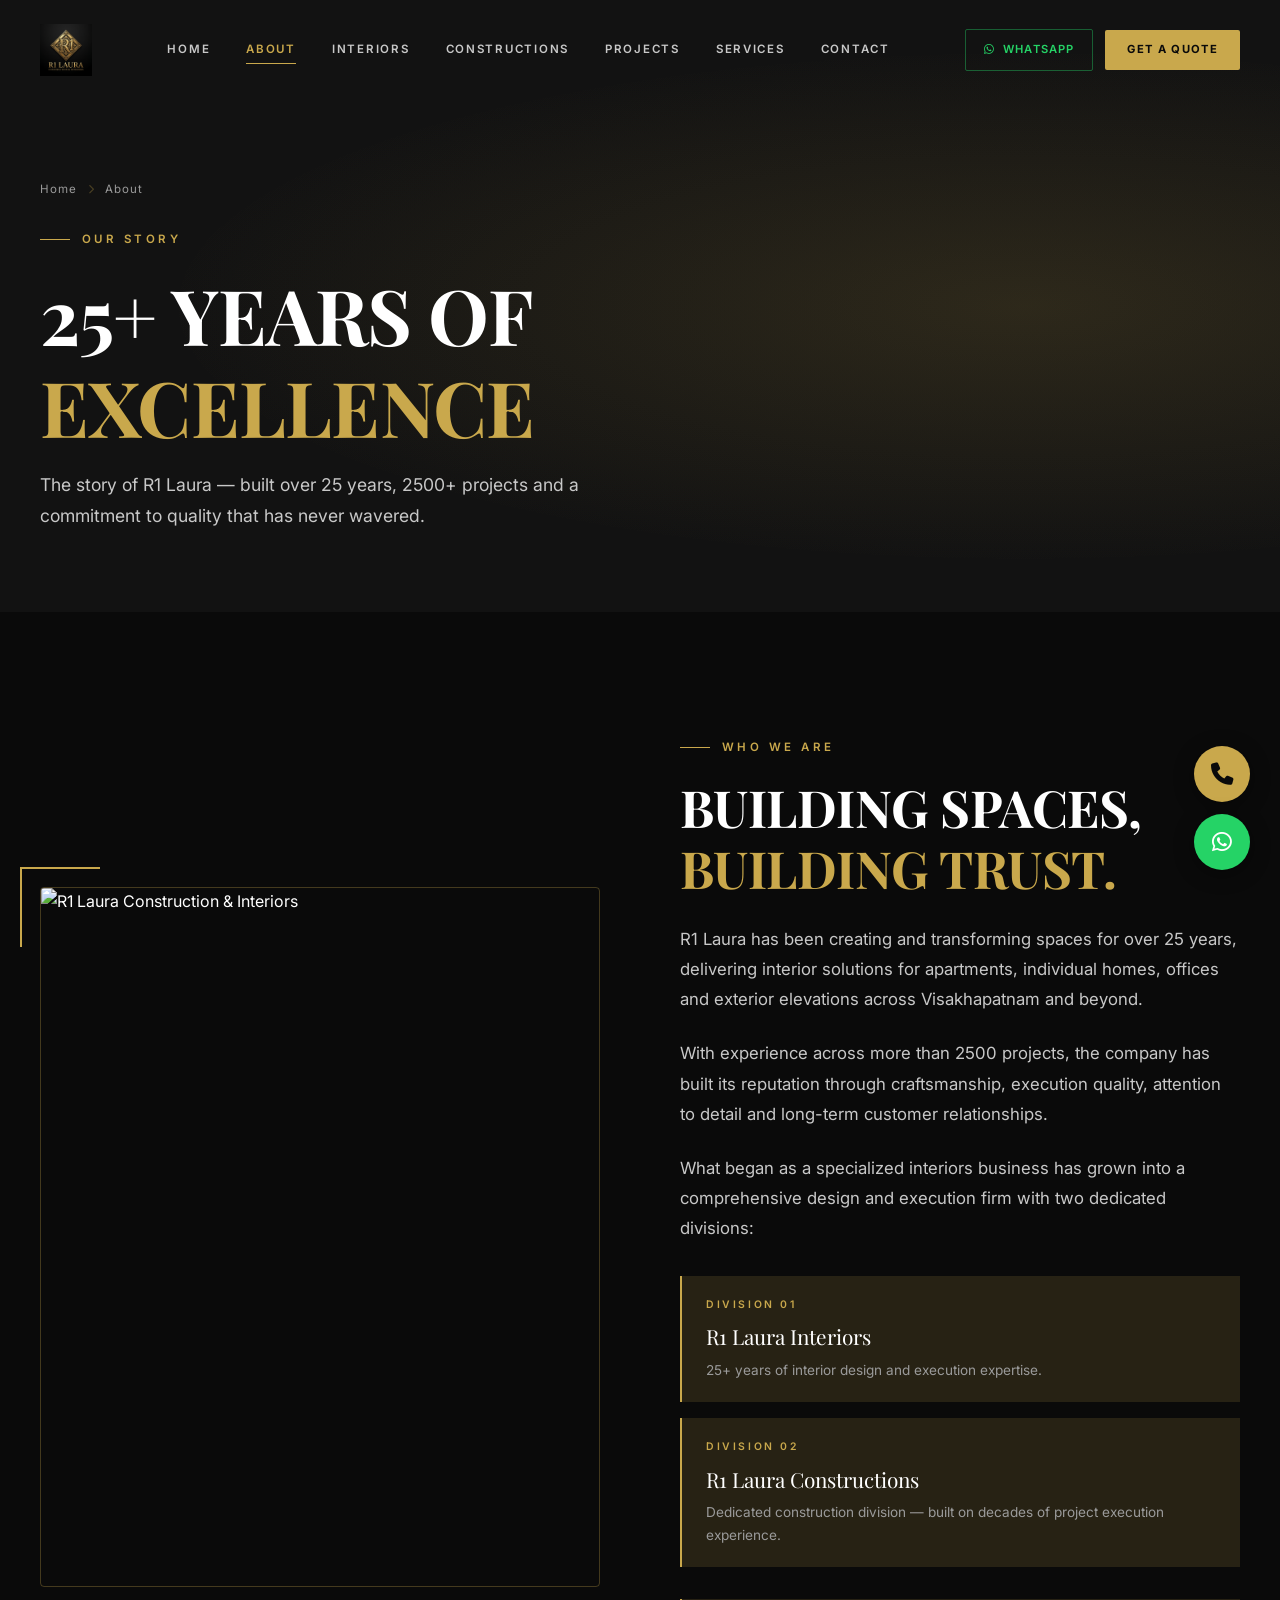
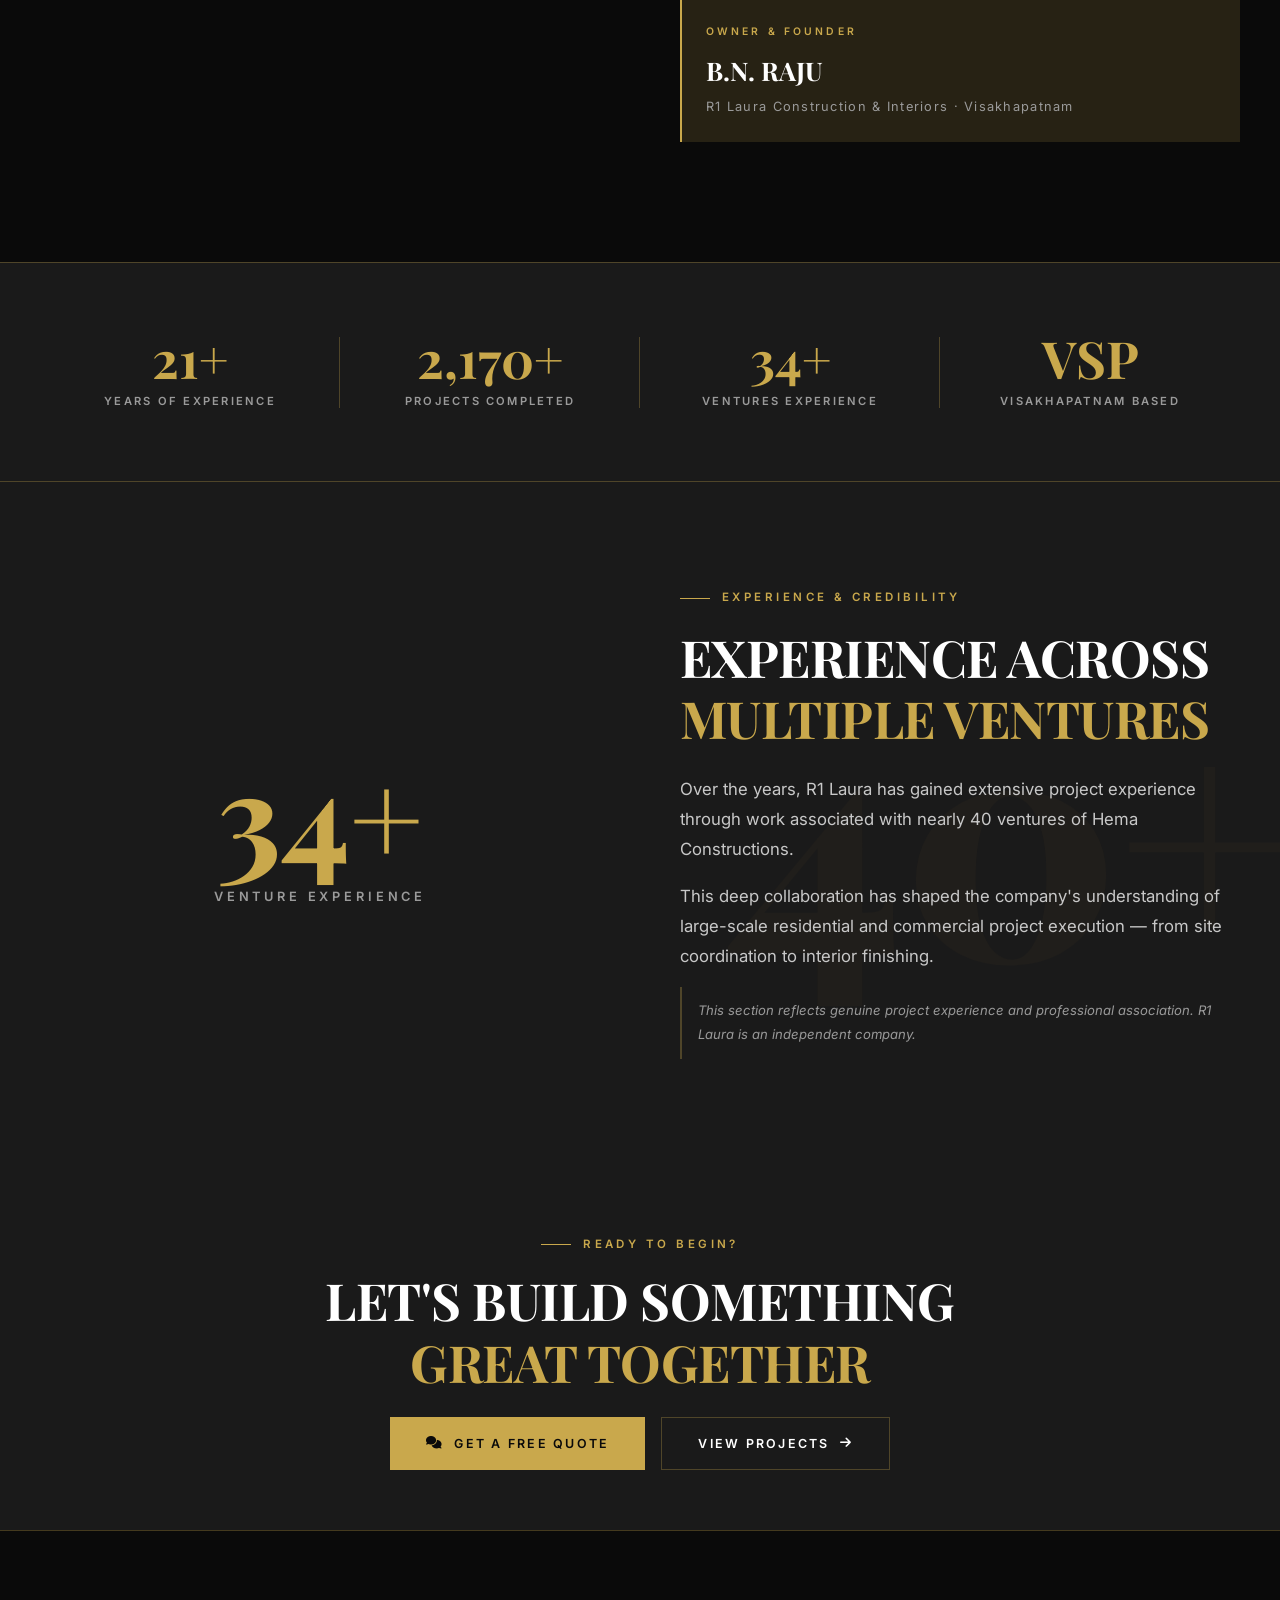
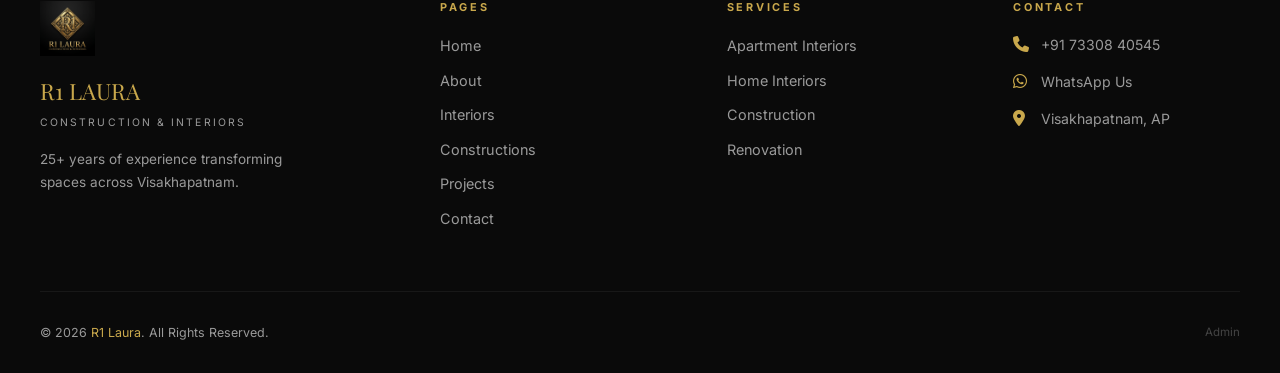
==== commit b6645a88: "Initial commit" ====
--- a/about.html
+++ b/about.html
@@ -50,10 +50,7 @@
     <div class="about-grid">
       <div class="about-image-wrap reveal">
         <div class="about-gold-line"></div>
-        <div style="width:100%;aspect-ratio:4/5;background:var(--graphite);display:flex;align-items:center;justify-content:center;flex-direction:column;gap:16px;border:1px dashed var(--gold-border);">
-          <img src="assets/logos/logo-secondary.png" alt="R1 Laura" style="height:100px;width:auto;opacity:0.5;">
-          <span style="font-size:0.7rem;letter-spacing:0.2em;text-transform:uppercase;color:var(--text-grey);">Replace with team / office photo</span>
-        </div>
+        <img src="https://images.unsplash.com/photo-1600607687920-4e2a09cf159d?auto=format&fit=crop&w=1200&q=80" alt="R1 Laura Construction & Interiors" style="width:100%;aspect-ratio:4/5;object-fit:cover;border-radius:4px;border:1px solid var(--gold-border);">
       </div>
       <div class="about-content reveal reveal-delay-2">
         <div class="section-label">Who We Are</div>
--- a/css/main.css
+++ b/css/main.css
@@ -2096,7 +2096,7 @@
   flex-direction: column;
   gap: 12px;
   color: var(--text-grey);
-  border: 1px dashed var(--gold-border);
+  border: 1px solid var(--gold-border);
 }
 
 .img-placeholder i {
